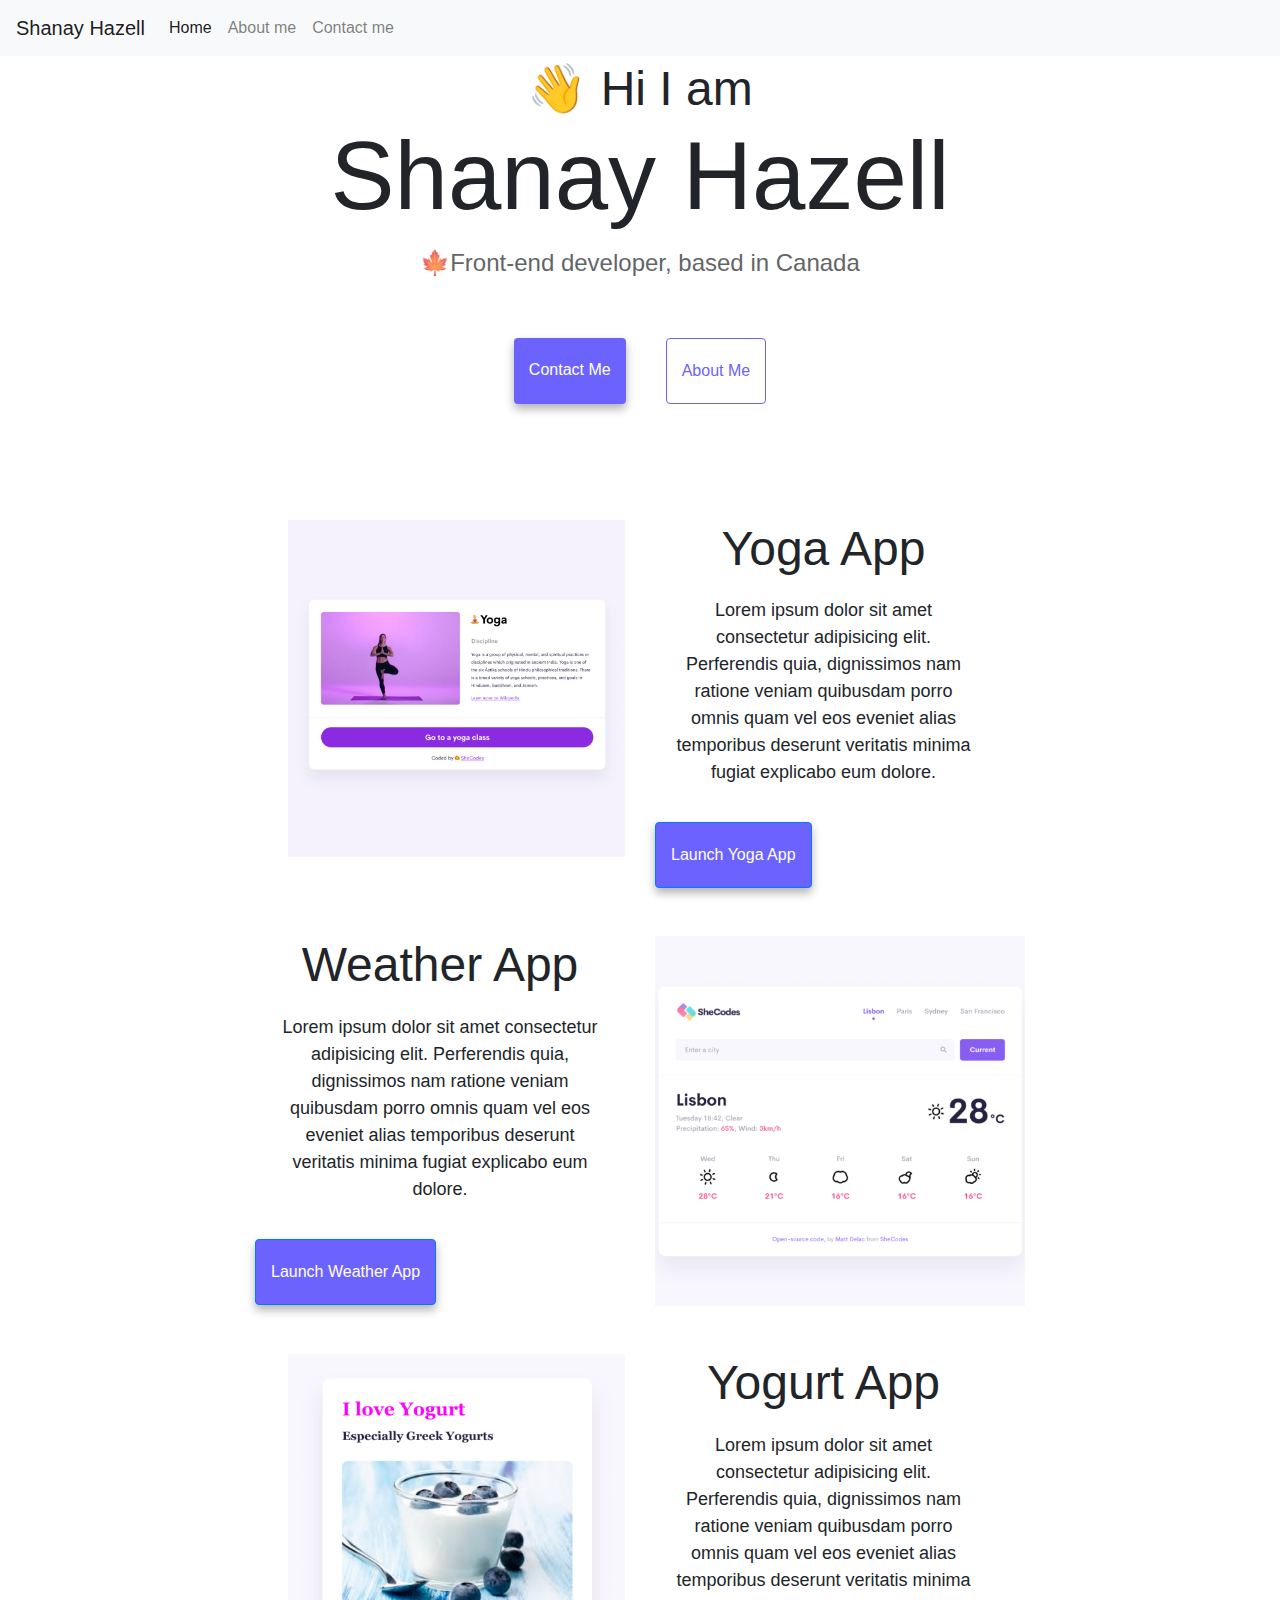
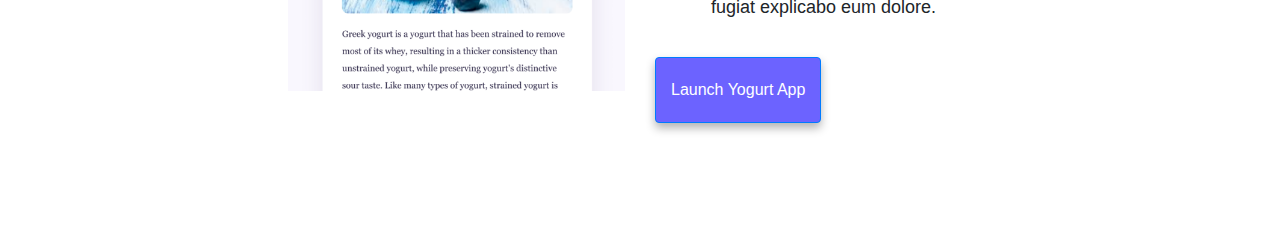
==== index.html @ 7a67e902 "Initial commit" ====
<!DOCTYPE html>
<html lang="en">
  <head>
    <meta charset="UTF-8" />
    <meta http-equiv="X-UA-Compatible" content="IE=edge" />

    <meta name="viewport" content="width=device-width, initial-scale=1.0" />

    <title>Shanay Hazell</title>
    <link
      rel="stylesheet"
      href="https://cdn.jsdelivr.net/npm/bootstrap@4.0.0/dist/css/bootstrap.min.css"
      integrity="sha384-Gn5384xqQ1aoWXA+058RXPxPg6fy4IWvTNh0E263XmFcJlSAwiGgFAW/dAiS6JXm"
      crossorigin="anonymous"
    />
    <link rel="stylesheet" href="style.css" />
  </head>
  <body>
    <div></div>
    <nav class="navbar fixed-top navbar-expand-lg navbar-light bg-light">
      <a class="navbar-brand" href="#">Shanay Hazell</a>
      <button
        class="navbar-toggler"
        type="button"
        data-toggle="collapse"
        data-target="#navbarNavAltMarkup"
        aria-controls="navbarNavAltMarkup"
        aria-expanded="false"
        aria-label="Toggle navigation"
      >
        <span class="navbar-toggler-icon"></span>
      </button>
      <div class="collapse navbar-collapse" id="navbarNavAltMarkup">
        <div class="navbar-nav">
          <a class="nav-item nav-link active" href="index.html"
            >Home <span class="sr-only">(current)</span></a
          >
          <a class="nav-item nav-link" href="about.html">About me</a>
          <a class="nav-item nav-link" href="about.html#contact">Contact me</a>
        </div>
      </div>
    </nav>
    <h2>👋 Hi I am</h2>
    <h1 class="mb-2">Shanay Hazell</h1>
    <h3 class="mt-3">🍁Front-end developer, based in Canada</h3>
    <div class="navigation-links">
      <a href="about.html#contact" class="contact-link">Contact me</a>
      <a href="about.html" class="about-link">About me</a>
    </div>

    <div class="container p-5 mt-5">
      <div class="row">
        <div class="col-md-6">
          <img
            src="images/yoga.png"
            alt="woman-performing-yoga"
            class="woman-yoga"
          />
        </div>
        <div class="col-md-6">
          <h2 class="yoga-heading">Yoga App</h2>
          <p>
            Lorem ipsum dolor sit amet consectetur adipisicing elit. Perferendis
            quia, dignissimos nam ratione veniam quibusdam porro omnis quam vel
            eos eveniet alias temporibus deserunt veritatis minima fugiat
            explicabo eum dolore.
          </p>
          <button type="button" class="btn btn-primary">
            Launch Yoga App
          </button>
        </div>
      </div>
    </div>

    <div class="container">
      <div class="row">
        <div class="col-md-6">
          <h2>Weather App</h2>
          <p>
            Lorem ipsum dolor sit amet consectetur adipisicing elit. Perferendis
            quia, dignissimos nam ratione veniam quibusdam porro omnis quam vel
            eos eveniet alias temporibus deserunt veritatis minima fugiat
            explicabo eum dolore.
          </p>
          <button type="button" class="btn btn-primary">
            Launch Weather App
          </button>
        </div>
        <div class="col-md-6">
          <img src="images/weather.png" alt="weather-app" class="img-fluid" />
        </div>
      </div>
    </div>

    <div class="container p-5">
      <div class="row">
        <div class="col-md-6">
          <img
            src="images/yogurt.png"
            alt="I-love-yogurt"
            class="yogurt-img img-fluid"
          />
        </div>
        <div class="col-md-6">
          <h2>Yogurt App</h2>
          <p>
            Lorem ipsum dolor sit amet consectetur adipisicing elit. Perferendis
            quia, dignissimos nam ratione veniam quibusdam porro omnis quam vel
            eos eveniet alias temporibus deserunt veritatis minima fugiat
            explicabo eum dolore.
          </p>
          <button type="button" class="btn btn-primary">
            Launch Yogurt App
          </button>
        </div>
      </div>
    </div>

    <script
      src="https://code.jquery.com/jquery-3.2.1.slim.min.js"
      integrity="sha384-KJ3o2DKtIkvYIK3UENzmM7KCkRr/rE9/Qpg6aAZGJwFDMVNA/GpGFF93hXpG5KkN"
      crossorigin="anonymous"
    ></script>
    <script
      src="https://cdn.jsdelivr.net/npm/popper.js@1.12.9/dist/umd/popper.min.js"
      integrity="sha384-ApNbgh9B+Y1QKtv3Rn7W3mgPxhU9K/ScQsAP7hUibX39j7fakFPskvXusvfa0b4Q"
      crossorigin="anonymous"
    ></script>
    <script
      src="https://cdn.jsdelivr.net/npm/bootstrap@4.0.0/dist/js/bootstrap.min.js"
      integrity="sha384-JZR6Spejh4U02d8jOt6vLEHfe/JQGiRRSQQxSfFWpi1MquVdAyjUar5+76PVCmYl"
      crossorigin="anonymous"
    ></script>
    <script
      src="https://maxcdn.bootstrapcdn.com/bootstrap/4.0.0/js/bootstrap.min.js"
      integrity="sha384-JZR6Spejh4U02d8jOt6vLEHfe/JQGiRRSQQxSfFWpi1MquVdAyjUar5+76PVCmYl"
      crossorigin="anonymous"
    ></script>
  </body>
</html>
---- style.css ----
:root {
  --primary-color: #6c63ff;
  --secondary-color: #f5f2fe;
  --box-shadow: 0 5px 10px rgba(0, 0, 0, 0.3);
}

body {
  margin: 60px auto;
  max-width: 800px;
}

h1,
h2,
h3 {
  text-align: center;
  margin: 0;
}

h1 {
  font-size: 96px;
}

h2 {
  font-size: 48px;
}

h3 {
  font-size: 24px;
  opacity: 0.7;
}

p {
  padding: 20px;
  border-radius: 4px;
  font-size: 18px;
  line-height: 1.5;
  text-align: center;
  margin: 0px 0px 16px;
}

.navigation-links {
  display: flex;
  margin-top: 40px;
  justify-content: center;
}

.navigation-links a {
  margin: 20px;
  border-radius: 4px;
  padding: 20px 15px;
  text-decoration: none;
  text-transform: capitalize;
}

.contact-link {
  background: var(--primary-color);
  box-shadow: var(--box-shadow);
  color: white;
}

.about-link {
  color: var(--primary-color);
  border: 1px solid var(--primary-color);
}

.homepage-link {
  color: var(--primary-color);
  text-align: center;
  display: block;
}

.about-paragraphs {
  display: flex;
  margin: 30px 0;
}

.email-link {
  display: flex;
  justify-content: center;
  color: var(--primary-color);
  font-size: 28px;
  text-decoration: none;
}

.email-link:hover {
  text-decoration: underline;
}

.woman-yoga {
  max-width: 100%;
}

.btn-primary {
  background: var(--primary-color);
  box-shadow: var(--box-shadow);
  color: white;
  padding: 20px 15px;
}

.btn-primary:hover {
  color: blue;
  background-color: var(--primary-color);
}
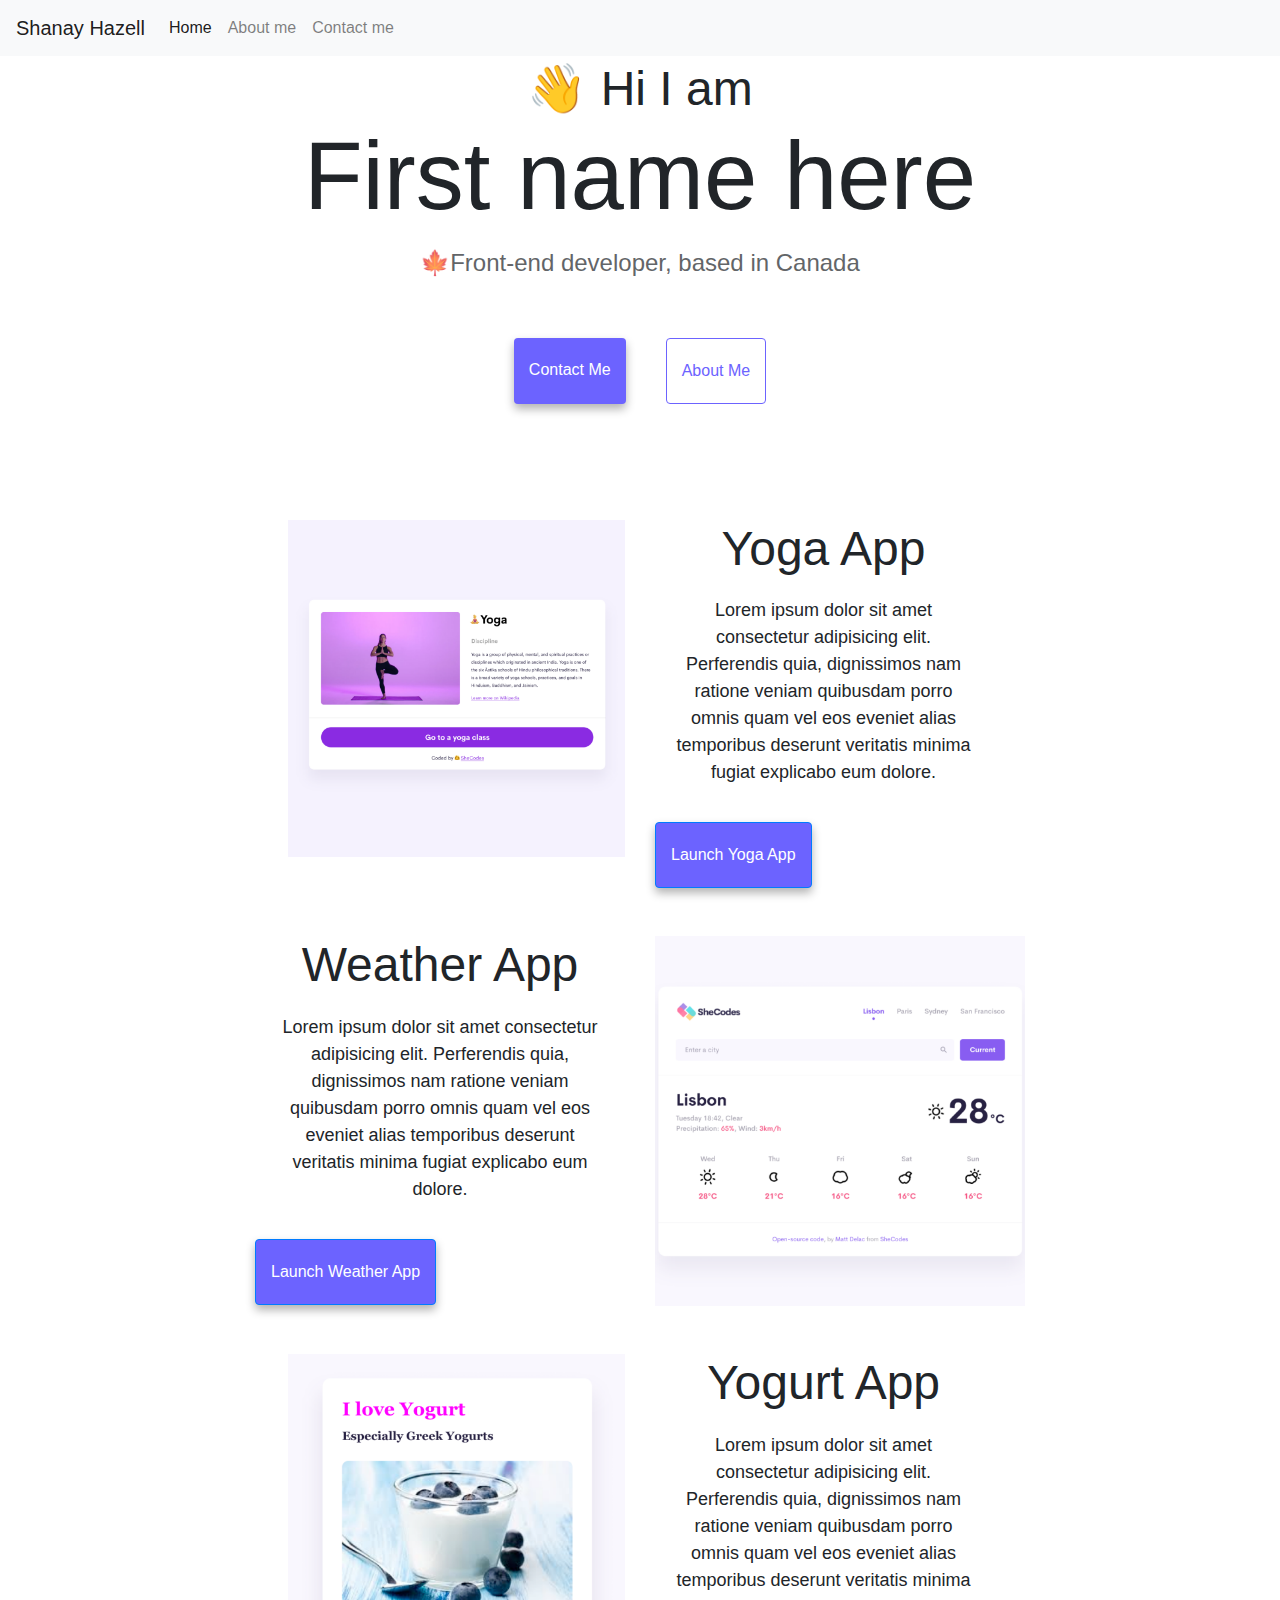
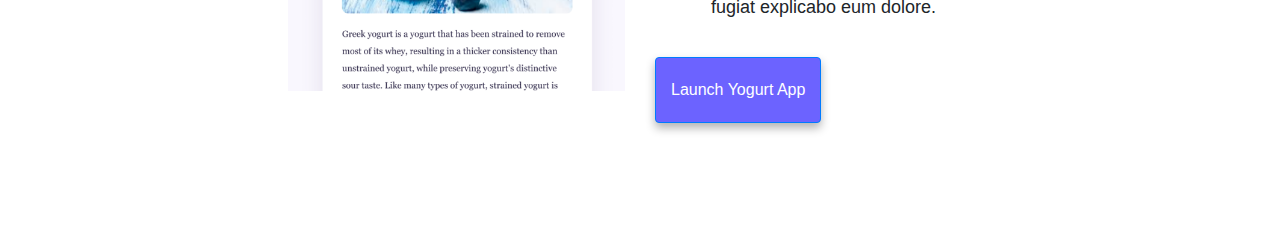
==== commit 0d1e5ace: "Removed name from index -" ====
--- a/index.html
+++ b/index.html
@@ -41,7 +41,7 @@
       </div>
     </nav>
     <h2>👋 Hi I am</h2>
-    <h1 class="mb-2">Shanay Hazell</h1>
+    <h1 class="mb-2">First name here</h1>
     <h3 class="mt-3">🍁Front-end developer, based in Canada</h3>
     <div class="navigation-links">
       <a href="about.html#contact" class="contact-link">Contact me</a>
@@ -65,9 +65,7 @@
             eos eveniet alias temporibus deserunt veritatis minima fugiat
             explicabo eum dolore.
           </p>
-          <button type="button" class="btn btn-primary">
-            Launch Yoga App
-          </button>
+          <button type="button" class="btn btn-primary">Launch Yoga App</button>
         </div>
       </div>
     </div>
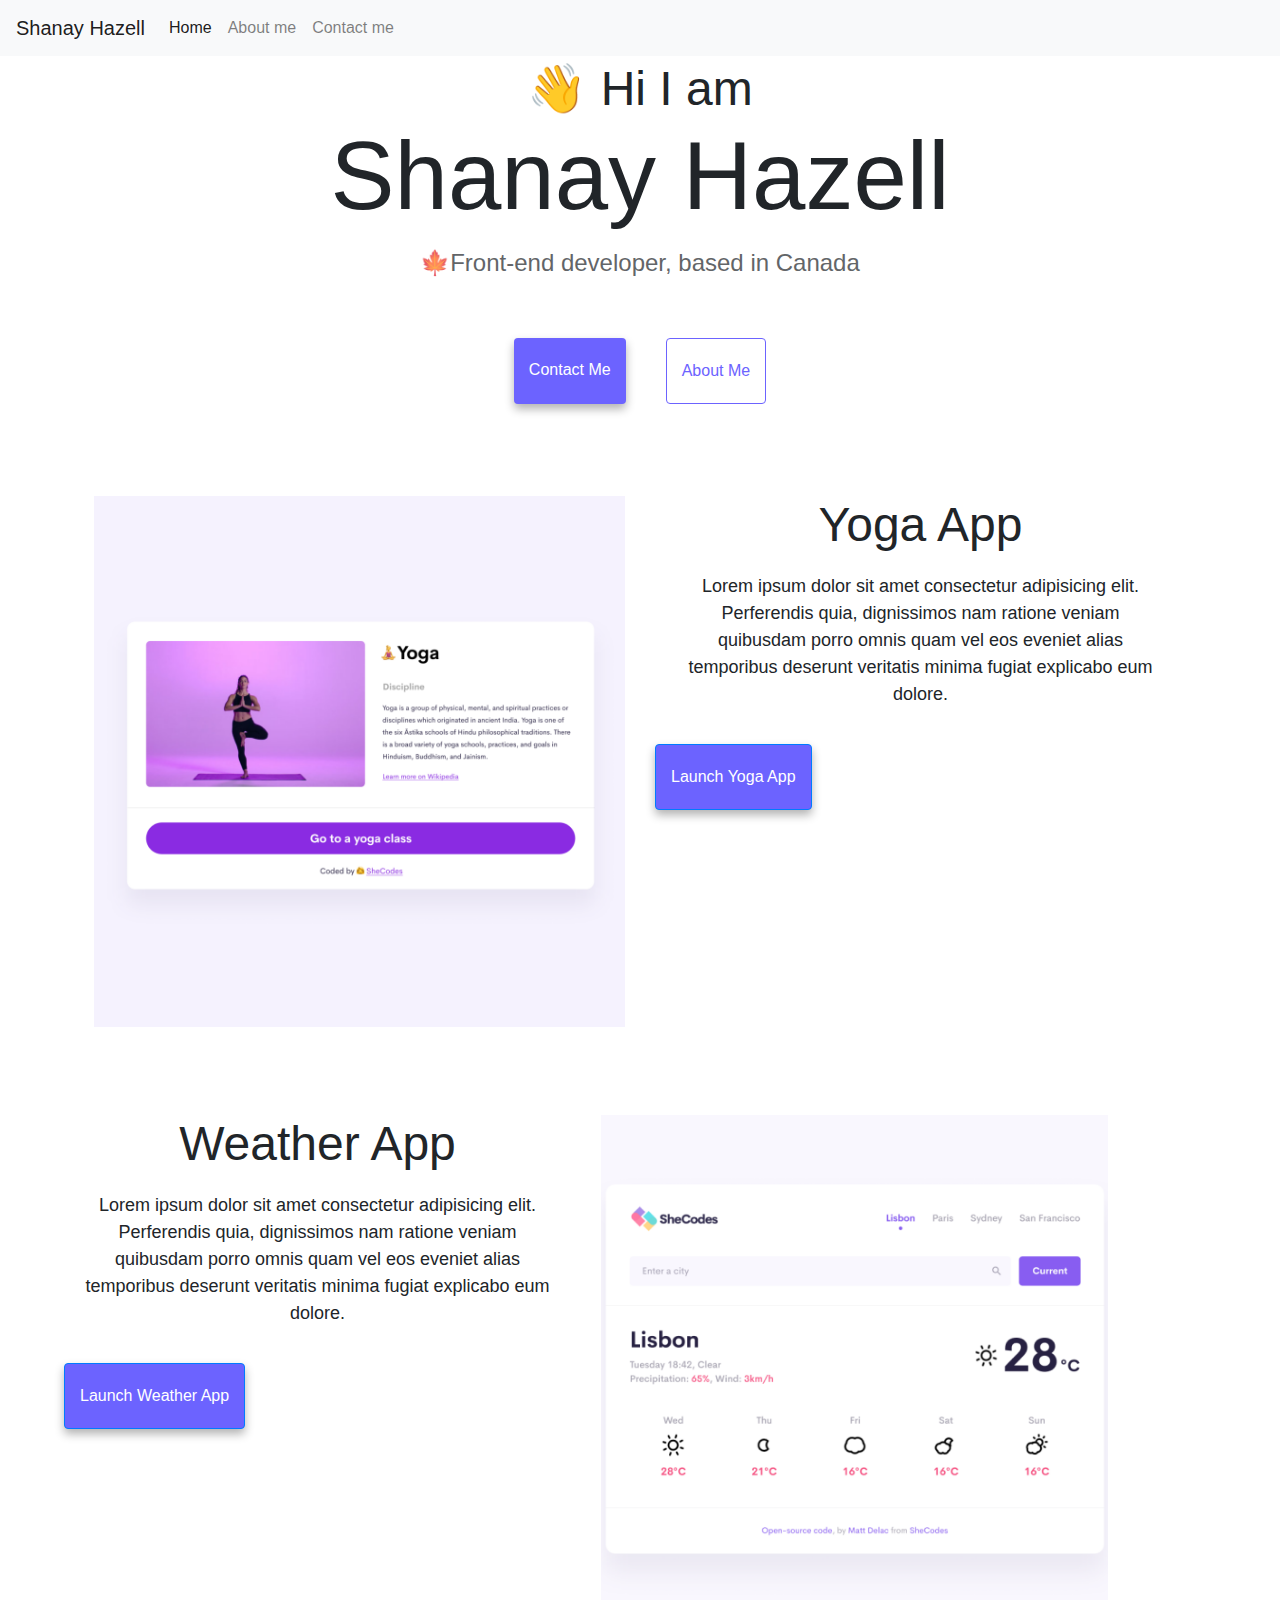
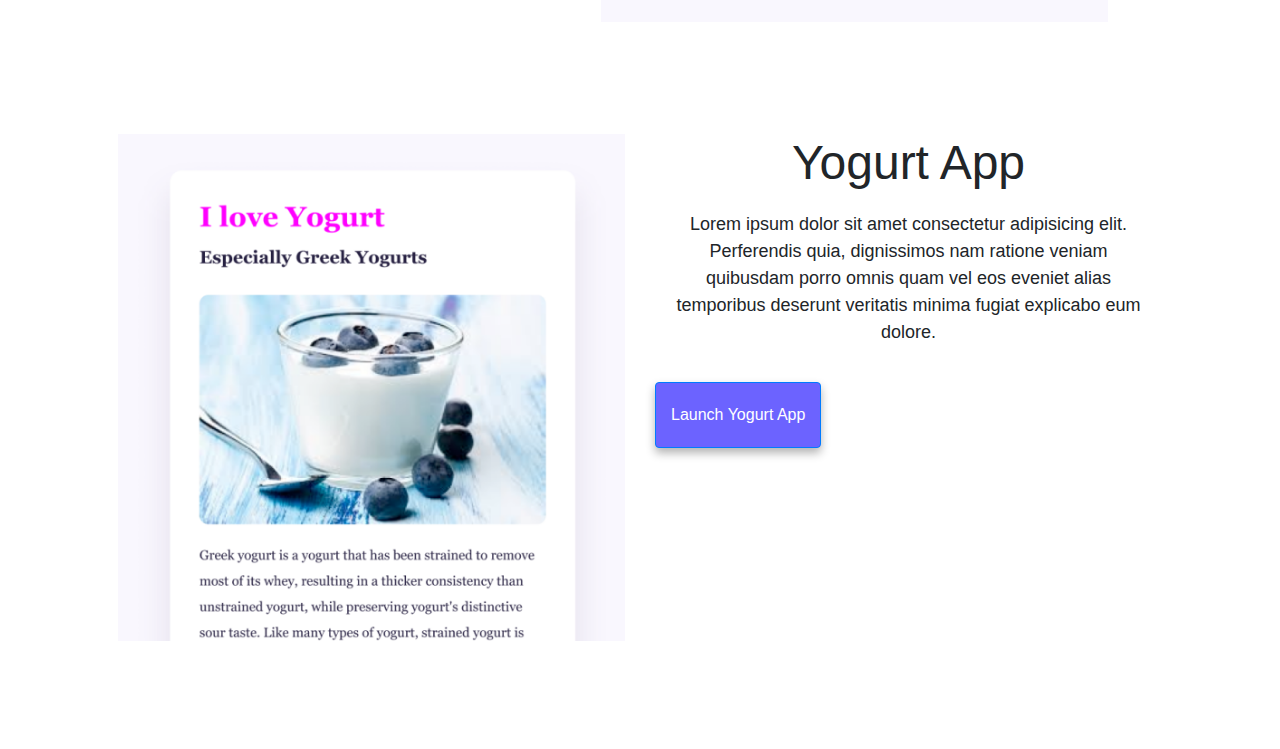
==== commit 84489956: "make all pages mobile friendly" ====
--- a/index.html
+++ b/index.html
@@ -41,20 +41,20 @@
       </div>
     </nav>
     <h2>👋 Hi I am</h2>
-    <h1 class="mb-2">First name here</h1>
+    <h1 class="mb-2">Shanay Hazell</h1>
     <h3 class="mt-3">🍁Front-end developer, based in Canada</h3>
     <div class="navigation-links">
       <a href="about.html#contact" class="contact-link">Contact me</a>
       <a href="about.html" class="about-link">About me</a>
     </div>
 
-    <div class="container p-5 mt-5">
+    <div class="container p-4 mt-5">
       <div class="row">
         <div class="col-md-6">
           <img
             src="images/yoga.png"
             alt="woman-performing-yoga"
-            class="woman-yoga"
+            class="woman-yoga img-fluid"
           />
         </div>
         <div class="col-md-6">
@@ -70,7 +70,7 @@
       </div>
     </div>
 
-    <div class="container">
+    <div class="container p-5 m-3">
       <div class="row">
         <div class="col-md-6">
           <h2>Weather App</h2>
@@ -85,7 +85,11 @@
           </button>
         </div>
         <div class="col-md-6">
-          <img src="images/weather.png" alt="weather-app" class="img-fluid" />
+          <img
+            src="images/weather.png"
+            alt="weather-app"
+            class="weather-app-image img-fluid"
+          />
         </div>
       </div>
     </div>
--- a/style.css
+++ b/style.css
@@ -6,7 +6,7 @@
 
 body {
   margin: 60px auto;
-  max-width: 800px;
+  /* max-width: 800px; */
 }
 
 h1,
@@ -101,3 +101,55 @@
   color: blue;
   background-color: var(--primary-color);
 }
+
+@media (max-width: 600px) {
+  h1 {
+    font-size: 50px;
+  }
+
+  body {
+    max-width: 95%;
+    margin-top: 75px;
+  }
+
+  h4 {
+    padding: 20px;
+    font-size: 15px;
+  }
+
+  .container div {
+    padding: 5px;
+  }
+
+  .woman-yoga {
+    display: none;
+  }
+
+  .weather-app-image {
+    display: none;
+  }
+
+  .yogurt-img {
+    display: none;
+  }
+
+  .btn-primary {
+    padding: 10px;
+  }
+
+  .about-me-subheading {
+    font-size: 20px;
+  }
+
+  .about-page-imgs {
+    margin: 5px;
+  }
+
+  .contact-info {
+    font-size: 30px;
+  }
+
+  .email-link {
+    font-size: 25px;
+  }
+}
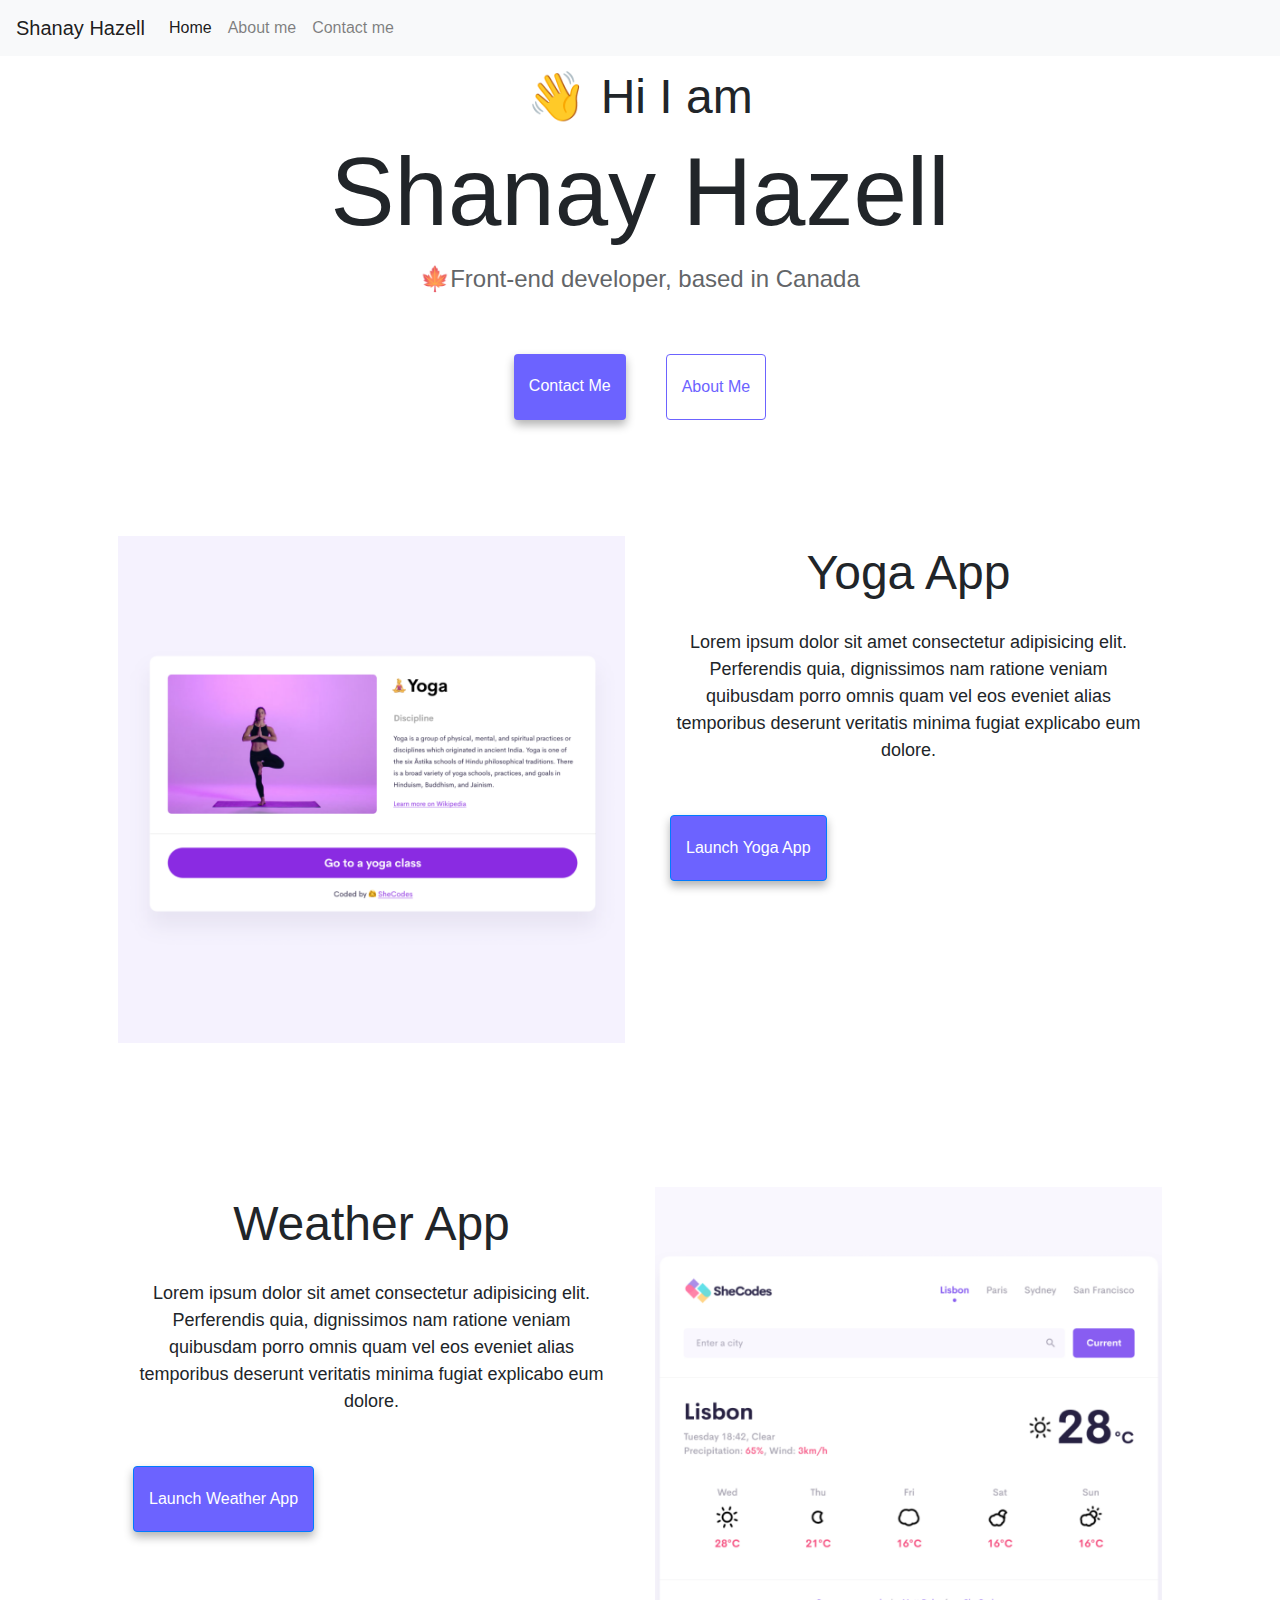
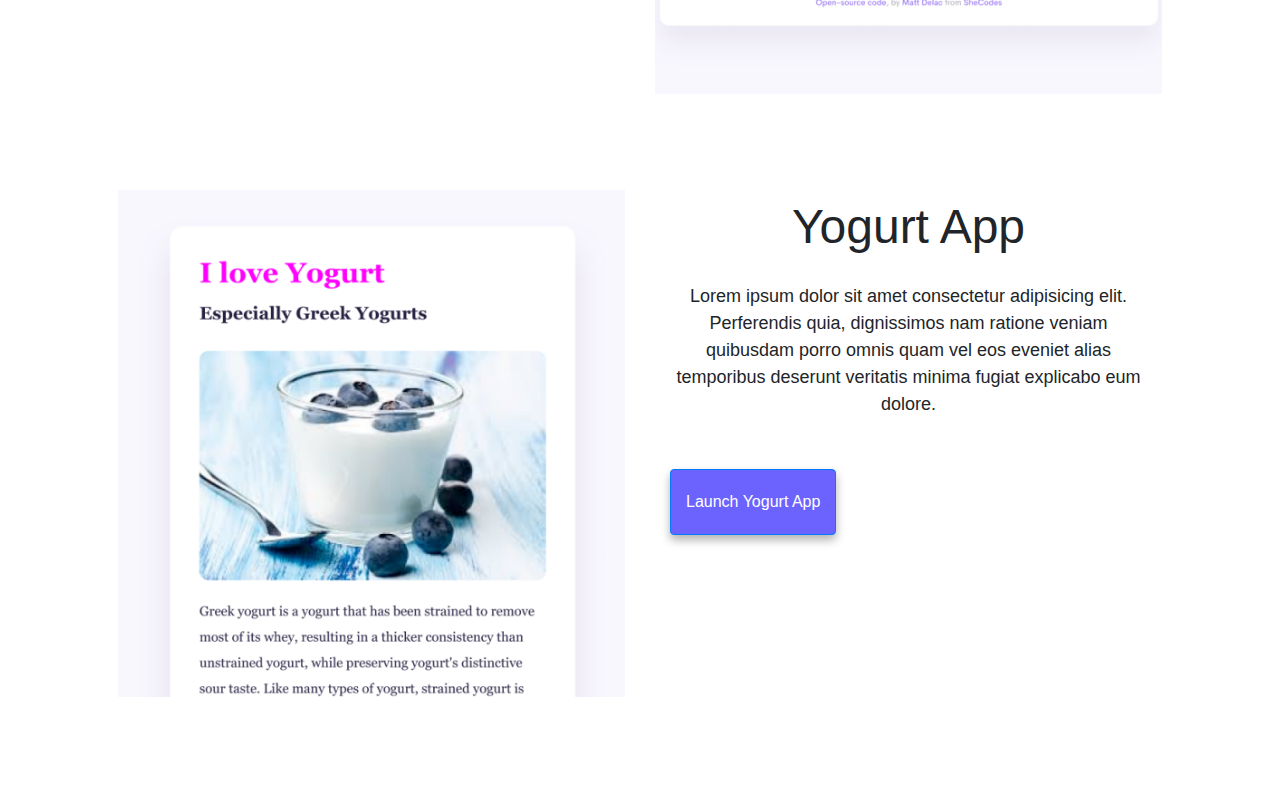
==== commit 753e324f: "Made more SEO friendly" ====
--- a/index.html
+++ b/index.html
@@ -2,11 +2,15 @@
 <html lang="en">
   <head>
     <meta charset="UTF-8" />
+    <meta
+      name="description"
+      content="Web developer Shanay Hazell's portfolio of previous work and contact info"
+    />
     <meta http-equiv="X-UA-Compatible" content="IE=edge" />
 
     <meta name="viewport" content="width=device-width, initial-scale=1.0" />
 
-    <title>Shanay Hazell</title>
+    <title>Projects by Shanay Hazell: Web developer</title>
     <link
       rel="stylesheet"
       href="https://cdn.jsdelivr.net/npm/bootstrap@4.0.0/dist/css/bootstrap.min.css"
@@ -35,8 +39,18 @@
           <a class="nav-item nav-link active" href="index.html"
             >Home <span class="sr-only">(current)</span></a
           >
-          <a class="nav-item nav-link" href="about.html">About me</a>
-          <a class="nav-item nav-link" href="about.html#contact">Contact me</a>
+          <a
+            class="nav-item nav-link"
+            title="To-About-Shanay-Hazell-page"
+            href="about.html"
+            >About me</a
+          >
+          <a
+            class="nav-item nav-link"
+            title="To-Contact-Info-page"
+            href="about.html#contact"
+            >Contact me</a
+          >
         </div>
       </div>
     </nav>
@@ -44,16 +58,26 @@
     <h1 class="mb-2">Shanay Hazell</h1>
     <h3 class="mt-3">🍁Front-end developer, based in Canada</h3>
     <div class="navigation-links">
-      <a href="about.html#contact" class="contact-link">Contact me</a>
-      <a href="about.html" class="about-link">About me</a>
+      <a
+        href="about.html#contact"
+        title="To-Contact-Info-page"
+        class="contact-link"
+        >Contact me</a
+      >
+      <a
+        href="about.html"
+        title="To-About-Shanay-Hazell-page"
+        class="about-link"
+        >About me</a
+      >
     </div>
 
-    <div class="container p-4 mt-5">
+    <div class="container p-5 mt-5">
       <div class="row">
         <div class="col-md-6">
           <img
             src="images/yoga.png"
-            alt="woman-performing-yoga"
+            alt="woman-practicing-yoga"
             class="woman-yoga img-fluid"
           />
         </div>
@@ -70,7 +94,7 @@
       </div>
     </div>
 
-    <div class="container p-5 m-3">
+    <div class="container p-5 mt-5">
       <div class="row">
         <div class="col-md-6">
           <h2>Weather App</h2>
@@ -87,7 +111,7 @@
         <div class="col-md-6">
           <img
             src="images/weather.png"
-            alt="weather-app"
+            alt="weather-app-project"
             class="weather-app-image img-fluid"
           />
         </div>
--- a/style.css
+++ b/style.css
@@ -22,11 +22,16 @@
 
 h2 {
   font-size: 48px;
+  padding: 8px;
 }
 
 h3 {
   font-size: 24px;
   opacity: 0.7;
+}
+
+h4 {
+  padding: 50px;
 }
 
 p {
@@ -95,6 +100,7 @@
   box-shadow: var(--box-shadow);
   color: white;
   padding: 20px 15px;
+  margin: 15px;
 }
 
 .btn-primary:hover {
@@ -115,10 +121,6 @@
   h4 {
     padding: 20px;
     font-size: 15px;
-  }
-
-  .container div {
-    padding: 5px;
   }
 
   .woman-yoga {
